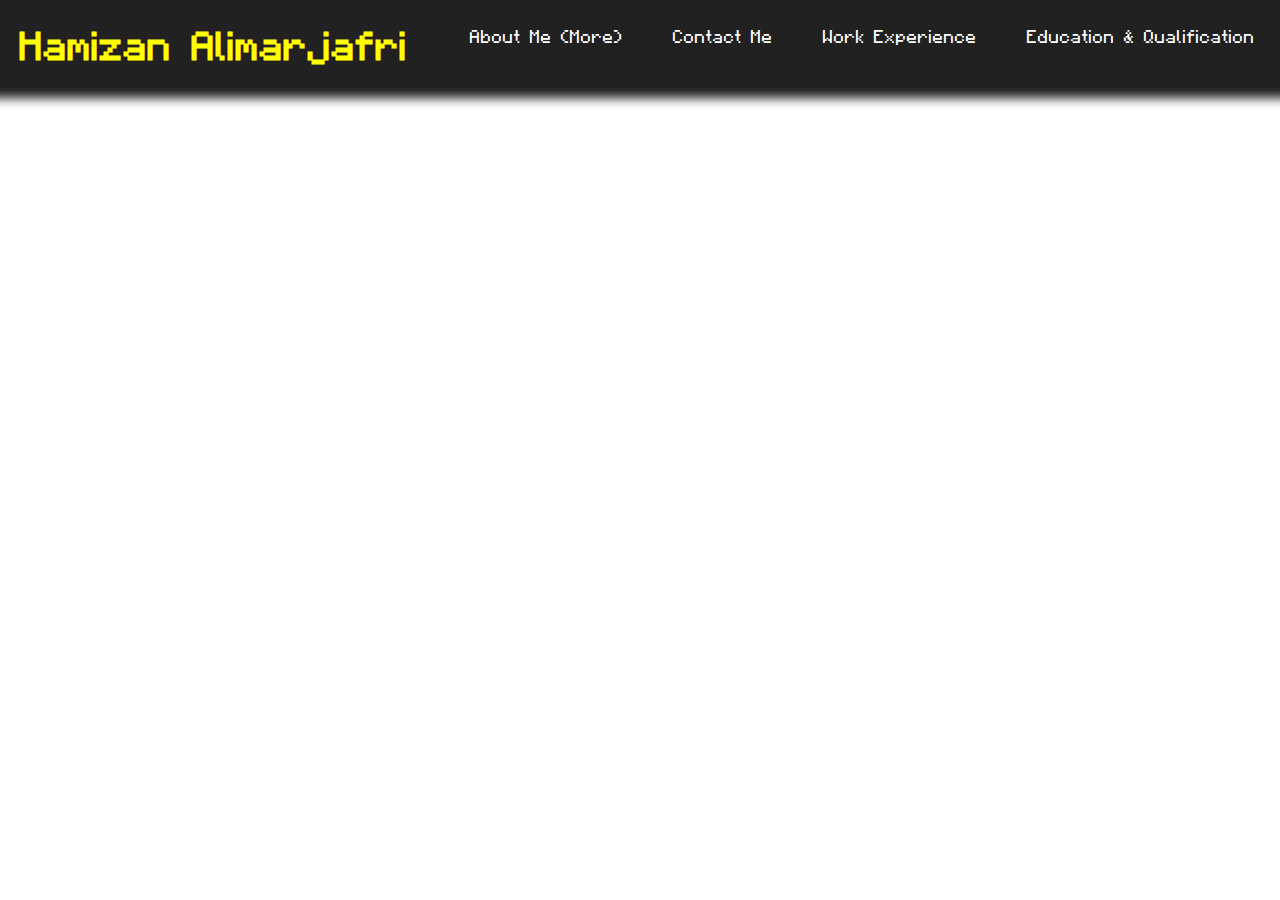
==== Index.html @ a115b444 "Applying changes to both Navigation Bar and Footer" ====
<!DOCTYPE html>
<html lang="en">
<head>
    <meta charset="UTF-8">
    <meta name="viewport" content="width=device-width, initial-scale=1.0">
    <link rel="stylesheet" href="css/NavigationBarAndFooter.css">
    <title>Hello Users! | Hamizan Alimarjafri</title>
</head>
<body>
    <nav>
    <!-- Navigation Bar --> 
     <!-- This is the template of it-->
        <div class="logo"><h1><a href="Index.html">Hamizan Alimarjafri</a></h1></div>
        <div class="open-menu"><img src="img/icons/hamburger-nav.png" alt=""></div>
            <ul class="main-menu">
                <div><img class="close-menu" src="img/icons/close-icon.png" alt=""></div>  
                <li><a href="AboutMe.html">About Me (More)</a></li>
                <li><a href="Contact.html">Contact Me</a></li>
                <li><a href="WorkExperience.html">Work Experience</a></li>
                <li><a href="EducationandQualification.html">Education & Qualification</a></li>
            </ul>
    </nav>
    <script src="js/navbar-mobileview.js"></script>
</body>
</html>
---- css/NavigationBarAndFooter.css ----
*{
    box-sizing: border-box;
    font-family: Minecraftia;
    margin: 0px;
    padding: 0px;
}

body{
    font-family: Arial, Helvetica, sans-serif;
}

nav{
    background-color: #212121;
    box-shadow: 0px 0px 10px 10px rgba(33,33,33,255);
    color: wheat;
    display: flex;
    justify-content: space-between;
}

nav .main-menu{
    display: flex;
    list-style: none;
}

nav .main-menu li a {
    display: inline-block;
    padding: 25px;
    font-size: 14px;
    text-decoration: none;
    list-style: none;
    color:  #ffffff;
}

nav .main-menu li a:hover{
    color: #fdfe03;
    transition: 0.5s;
}

nav .open-menu {
    margin: 20px;
    cursor: pointer;
    display: none;
}

nav .close-menu {
    margin: 20px;
    cursor: pointer;
    display: none;
}

nav .logo {
    margin: 20px;
    cursor: pointer;
}

nav .logo a{
    text-decoration: none;
    color: #fdfe03;
}

img{
    width: 30px;
}

footer{
    background-color: #212121;
    color: #ffffff;
    box-shadow: 0px 0px 10px 10px rgba(0, 0, 0, 0.5);
    padding: 15px;
    margin-top: 30px;
    text-align: center;
}

footer img{
    width: 35px;
}

footer img:hover{
    transition: 0.5s;
    width: 45px;
}

.social-media{
    margin-top: 30px;
}

.fa {
    padding: 10px;
    font-size: 30px;
    width: 100px;
    text-align: center;
    text-decoration: none;
    margin: 5px 2px;
  }

@media (max-width: 1000px){
    nav .main-menu{
        height: 100%;
        position: fixed;
        top: 0px;
        right: 0px;
        left: 0px;
        z-index: 10px;
        flex-direction: column;
        justify-content: center;
        align-items: center;
        background-color: #212121;
        transition: top 0.5s ease;
        display: none;
    }

    nav .close-menu {
        display: inline-block;
        position: absolute;
        top: 20px;
        right: 20px;
    }

    nav .open-menu{
        display: block;
    }

    nav .main-menu li a:hover{
        background: none;
        color: #fdfe03;
        font-size: 20px;
    }

}



@font-face {
    font-family: Minecraftia;
    src: url([data-uri]);
  }
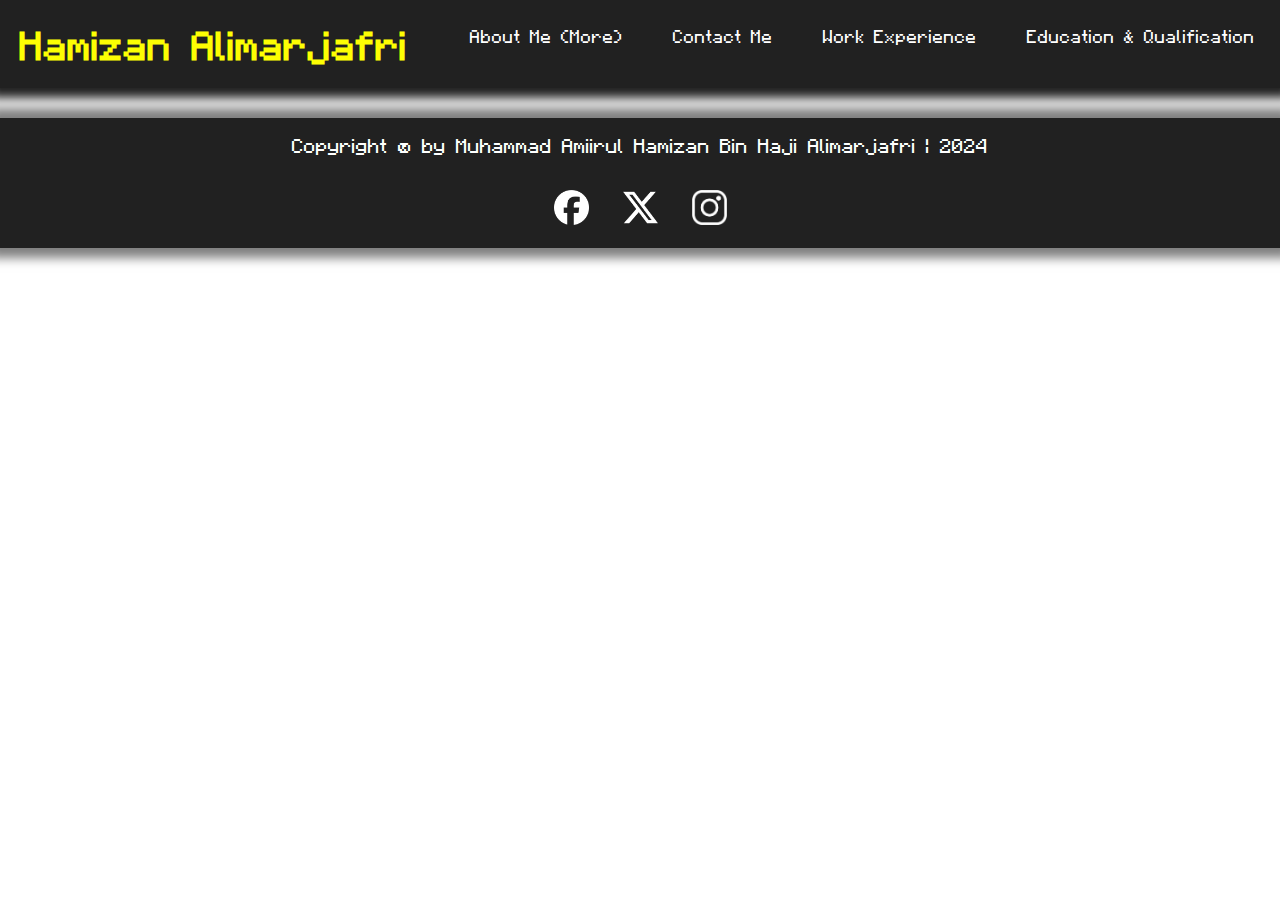
==== commit 14c314e8: "Add a footer in the 'Index.html' since forgot to apply it" ====
--- a/Index.html
+++ b/Index.html
@@ -20,6 +20,21 @@
                 <li><a href="EducationandQualification.html">Education & Qualification</a></li>
             </ul>
     </nav>
+    
+        <!-- Code Adapt by Niladri, 2017 from https://stackoverflow.com/questions/46261537/play-sound-effect-clicking-on-a-link-tag -->
+        <audio id='aclick' autoPlay='false' preLoad='auto'>
+            <source src="audio/ButtonPlate Click (Minecraft Sound) - Sound Effect for editing.mp3" type="audio/mpeg">
+          </audio>
+        <!-- End adapted code here -->
+
     <script src="js/navbar-mobileview.js"></script>
 </body>
+<footer>
+    <p>Copyright &copy by Muhammad Amiirul Hamizan Bin Haji Alimarjafri | 2024</p>
+    <div class="social-media">
+        <a href="https://www.facebook.com/hamizan.twentyonesixnine" class="fa"><img src="img/icons/facebook-app-round-white-icon.webp" alt=""></a>
+        <a href="https://x.com/meezan_2108" class="fa"><img src="img/icons/x-social-media-white-icon.png" alt=""></a>
+        <a href="https://www.instagram.com/meezan_2108/" class="fa"><img src="img/icons/instagram-white-icon.png" alt=""></a>
+    </div>
+</footer>
 </html>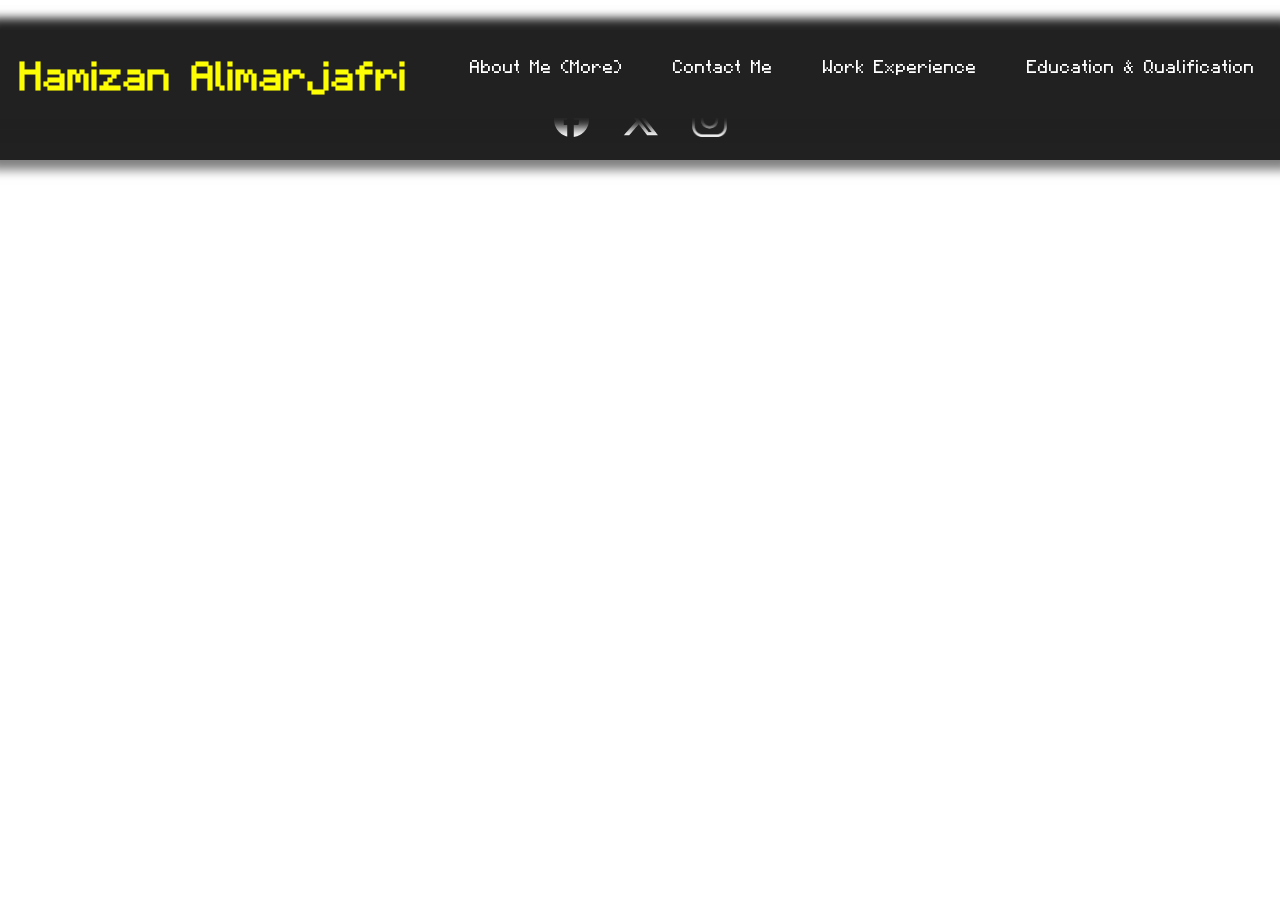
==== commit 9abb646a: "Apply sound effect files in this project" ====
--- a/Index.html
+++ b/Index.html
@@ -7,6 +7,7 @@
     <title>Hello Users! | Hamizan Alimarjafri</title>
 </head>
 <body>
+
     <nav>
     <!-- Navigation Bar --> 
      <!-- This is the template of it-->
@@ -29,6 +30,7 @@
 
     <script src="js/navbar-mobileview.js"></script>
 </body>
+
 <footer>
     <p>Copyright &copy by Muhammad Amiirul Hamizan Bin Haji Alimarjafri | 2024</p>
     <div class="social-media">
--- a/css/NavigationBarAndFooter.css
+++ b/css/NavigationBarAndFooter.css
@@ -1,6 +1,7 @@
 *{
     box-sizing: border-box;
     font-family: Minecraftia;
+    scroll-behavior: smooth;
     margin: 0px;
     padding: 0px;
 }
@@ -12,7 +13,8 @@
 nav{
     background-color: #212121;
     box-shadow: 0px 0px 10px 10px rgba(33,33,33,255);
-    color: wheat;
+    position: fixed;
+    width: 100%;
     display: flex;
     justify-content: space-between;
 }
@@ -93,6 +95,25 @@
     margin: 5px 2px;
   }
 
+  #topBtn {
+    display: none; 
+    position: fixed; 
+    bottom: 20px; 
+    right: 30px; 
+    background-color: #212121; 
+    transition: 0.5s;
+    color: #ffffff; 
+    cursor: pointer; 
+    padding: 15px; 
+    border-radius: 30px; 
+    font-size: 18px; 
+  }
+  
+  #topBtn:hover {
+    background-color: #555556; 
+    color: #fdfe03;
+  }
+
 @media (max-width: 1000px){
     nav .main-menu{
         height: 100%;
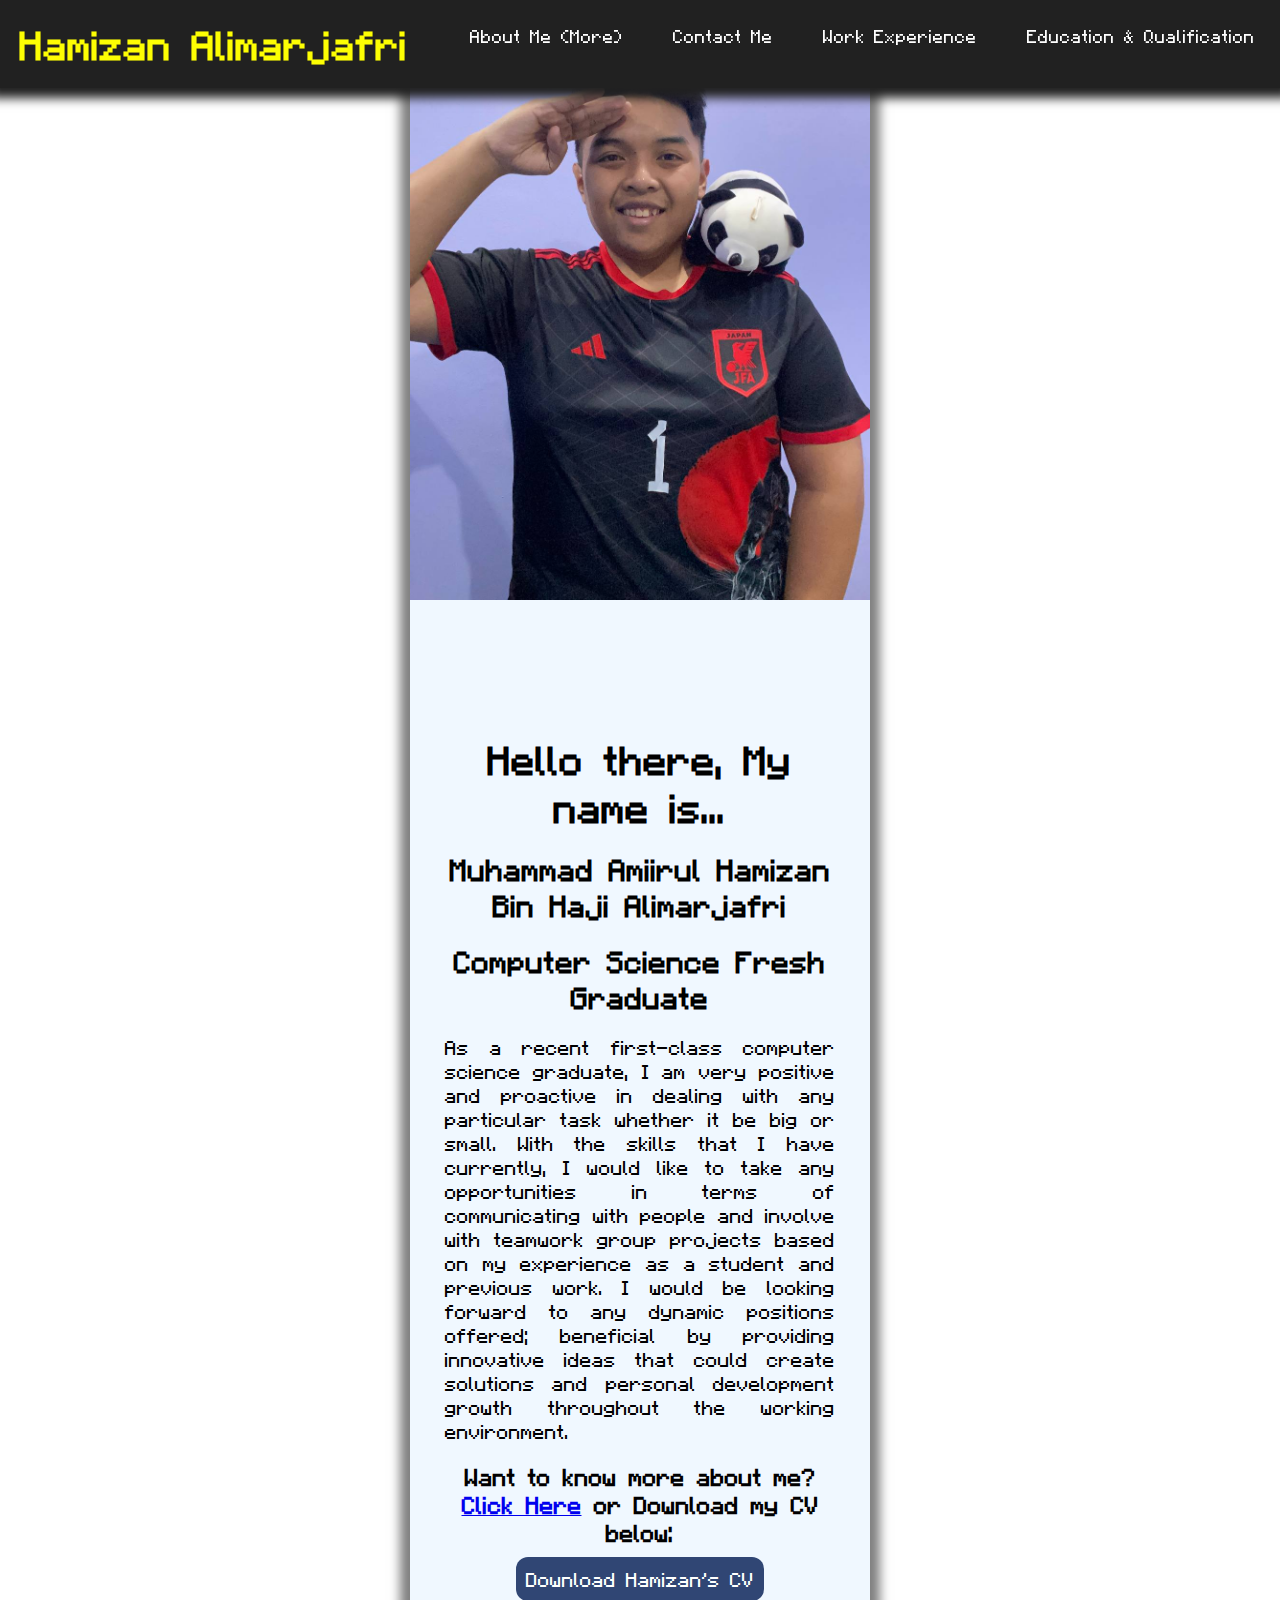
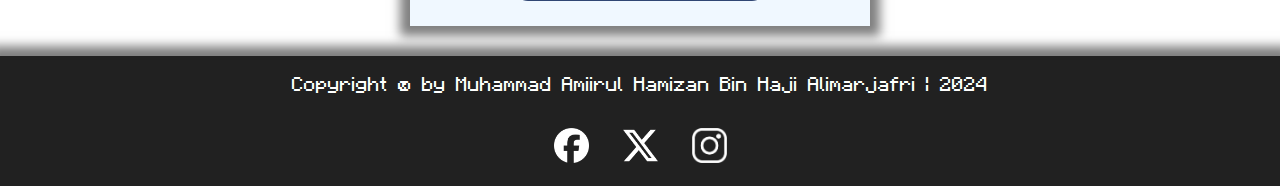
==== commit 358124be: "Added an Index Page along with it's own CSS and Docs file. Additional favicon tabs displaying both I" ====
--- a/Index.html
+++ b/Index.html
@@ -4,7 +4,9 @@
     <meta charset="UTF-8">
     <meta name="viewport" content="width=device-width, initial-scale=1.0">
     <link rel="stylesheet" href="css/NavigationBarAndFooter.css">
-    <title>Hello Users! | Hamizan Alimarjafri</title>
+    <link rel="stylesheet" href="css/Index.css">
+    <link rel="icon" type="image/x-icon" href="img/big-panda-face.png">
+    <title>Hello Hoomans! | Hamizan Alimarjafri</title>
 </head>
 <body>
 
@@ -29,6 +31,43 @@
         <!-- End adapted code here -->
 
     <script src="js/navbar-mobileview.js"></script>
+
+    <button onclick="topFunction()" id="topBtn">Back To The Top ^</button>
+    <script src="js/button-scroll-ontop.js"></script>
+
+    <div class="meezan-bio">
+        <div class= "bio-picture">
+            <img src="img/Meezan_2024.jpg" alt="">
+
+        </div>
+        <div class="bio-info">
+            <h1>
+                Hello there, My name is...
+            </h1>
+            <h2>
+                Muhammad Amiirul Hamizan Bin Haji Alimarjafri
+            </h2>
+            <h2>
+                Computer Science Fresh Graduate
+            </h2>
+            <p>
+                As a recent first-class computer science graduate, I am very positive and proactive in dealing with any
+                particular task whether it be big or small. With the skills that I have currently, I would like to take any
+                opportunities in terms of communicating with people and involve with teamwork group projects based on
+                my experience as a student and previous work. I would be looking forward to any dynamic positions
+                offered; beneficial by providing innovative ideas that could create solutions and personal development
+                growth throughout the working environment.
+            </p>
+
+            <h3>Want to know more about me? <a href="AboutMe.html">Click Here</a> or Download my CV below:</h3>
+
+
+            <div class="download-cv">
+                <a class="download-button" href="/docs/CV Hamizan.pdf" download>Download Hamizan's CV</a>
+            </div>
+        </div>
+    </div>
+
 </body>
 
 <footer>
--- a/css/NavigationBarAndFooter.css
+++ b/css/NavigationBarAndFooter.css
@@ -6,8 +6,8 @@
     padding: 0px;
 }
 
-body{
-    font-family: Arial, Helvetica, sans-serif;
+body {
+    padding-top: 0px; /* This should be equal to the height of your header */
 }
 
 nav{
--- a/css/Index.css
+++ b/css/Index.css
@@ -0,0 +1,108 @@
+.meezan-bio{
+    background-color: #304674;
+    box-shadow: 0px 0px 10px 10px rgba(0, 0, 0, 0.5);
+    display: flex;
+    color: white;
+    width: 100%;
+    height: 100%;
+}
+
+.bio-picture{
+    background-color: blue;
+    display: block;
+    height: 100%;
+    width: 900px;
+}
+
+.bio-picture img{
+    margin-left: auto;
+    margin-right: auto;
+    display: block;
+    width: 100%;
+    height: 700px;
+}
+
+.bio-info{
+    background-color: aliceblue;
+    display: block;
+    color: black;
+    padding: 35px;
+    height: auto;
+    width: 100%;
+}
+
+.bio-info h1{
+    margin-top: 100px;
+}
+
+.bio-info h2{
+    margin-top: 20px;
+}
+
+.bio-info h3{
+    margin-top: 20px;
+}
+
+
+.bio-info p{
+    margin-top: 20px;
+    text-align: justify;
+}
+
+.download-cv{
+    margin-top: 20px;
+}
+.download-button{
+    background-color: #304674;
+    color: white;
+    border-radius: 12px;
+    padding: 10px;
+    text-decoration: none;
+}
+
+#myBtn {
+    display: none; 
+    position: fixed; 
+    bottom: 20px; 
+    right: 30px; 
+    background-color: #555; 
+    transition: 0.5s;
+    color: white; 
+    cursor: pointer; 
+    padding: 15px; 
+    border-radius: 30px; 
+    font-size: 18px; 
+  }
+  
+  #myBtn:hover {
+    background-color: #ae241b; 
+  }
+
+
+@media only screen and (max-width: 1300px) {
+    .meezan-bio{
+        text-align: center;
+        margin-left: auto;
+        margin-right: auto;
+        width: 460px;
+        display: block;
+
+    }
+    
+    .bio-picture{
+        width: 100%;
+    }
+
+    .bio-picture img{
+        height: 600px;
+    }
+
+    .bio-info{
+        width: 100%;
+    }
+
+    .download-cv{
+        text-align: center;
+    }
+    
+}